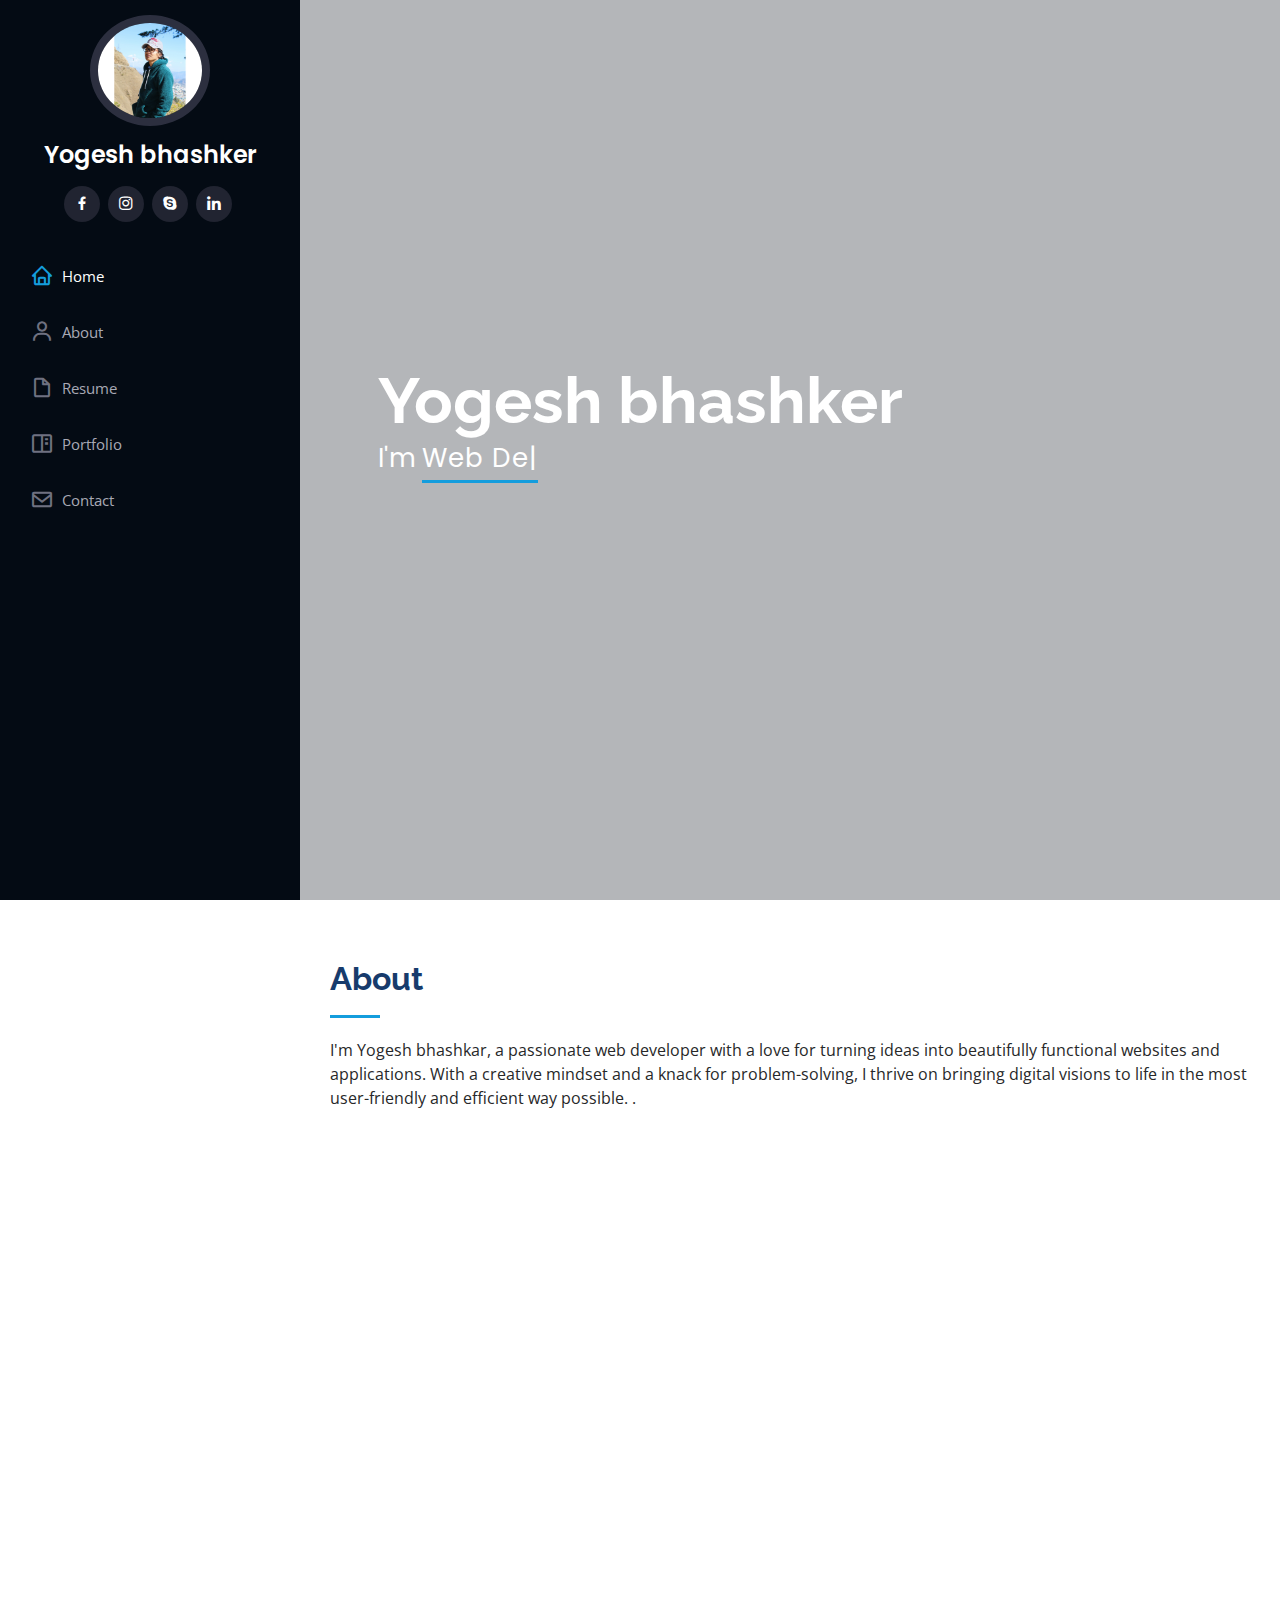
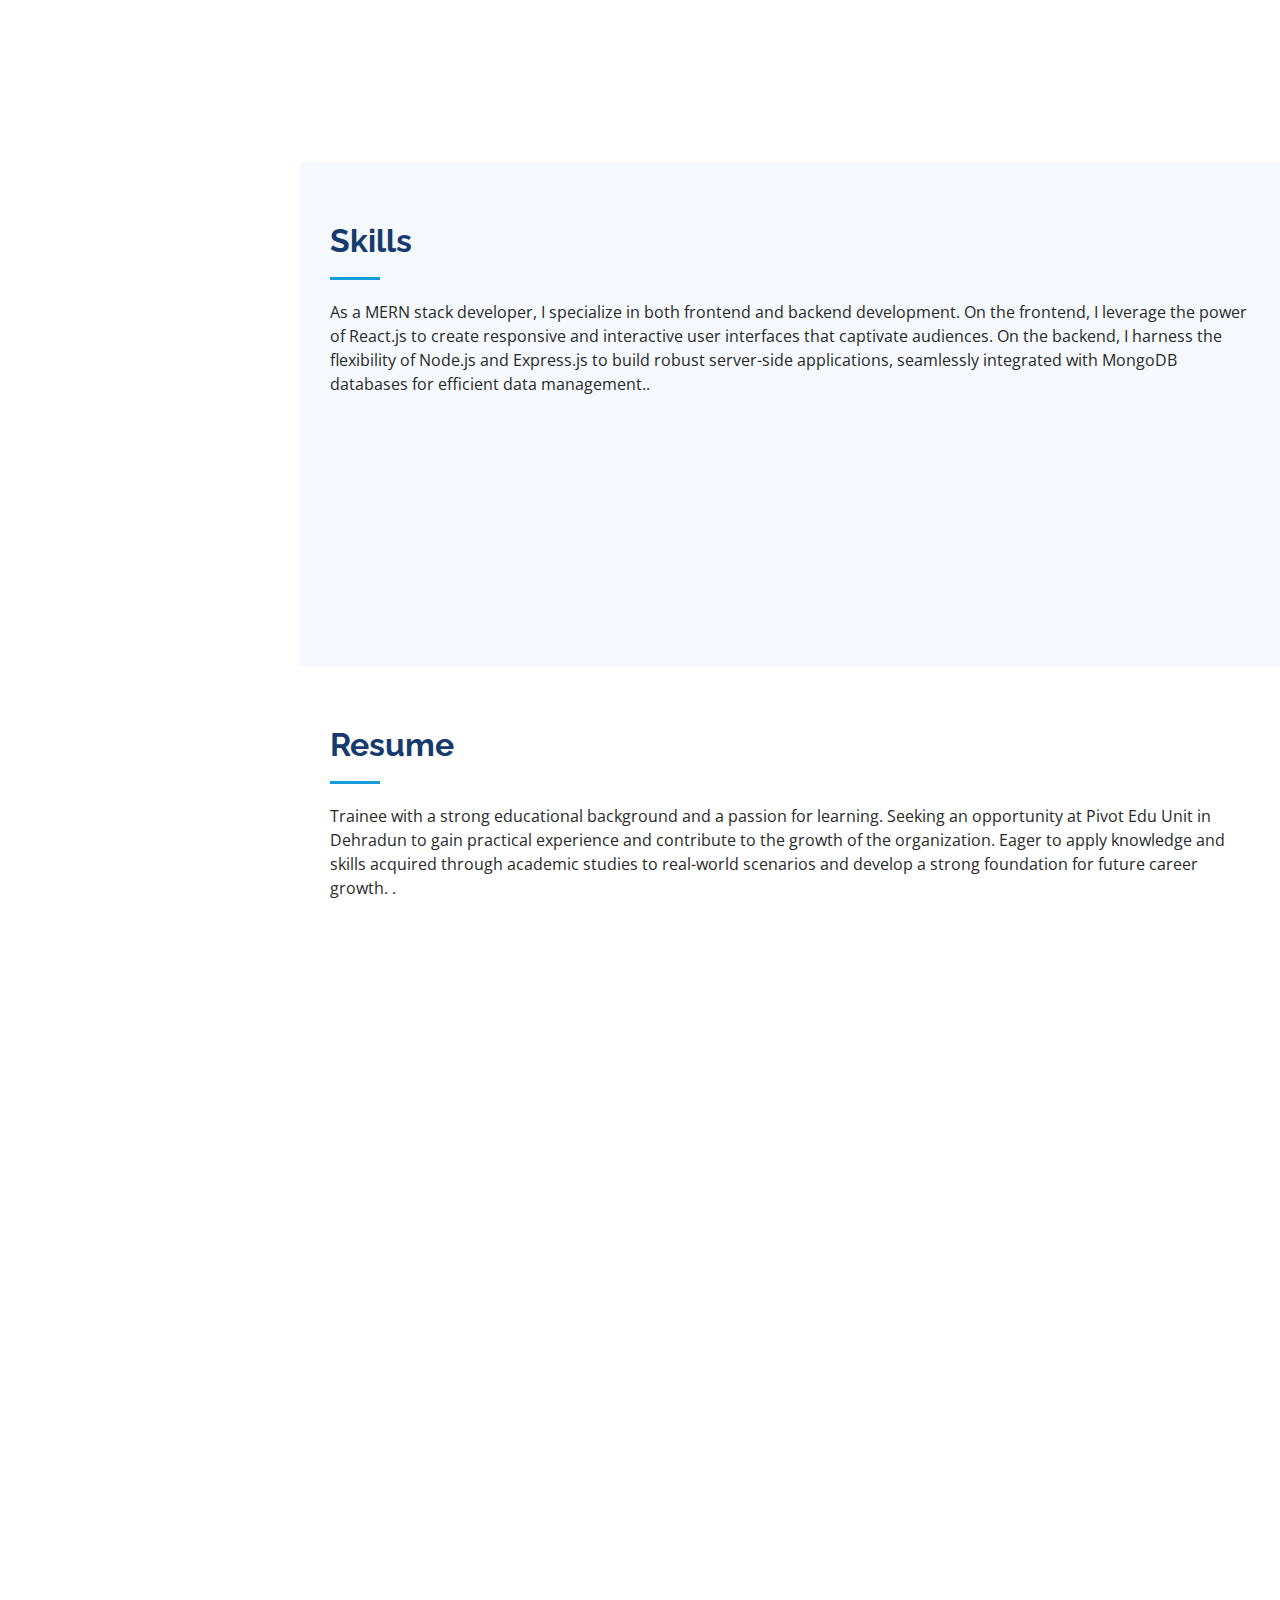
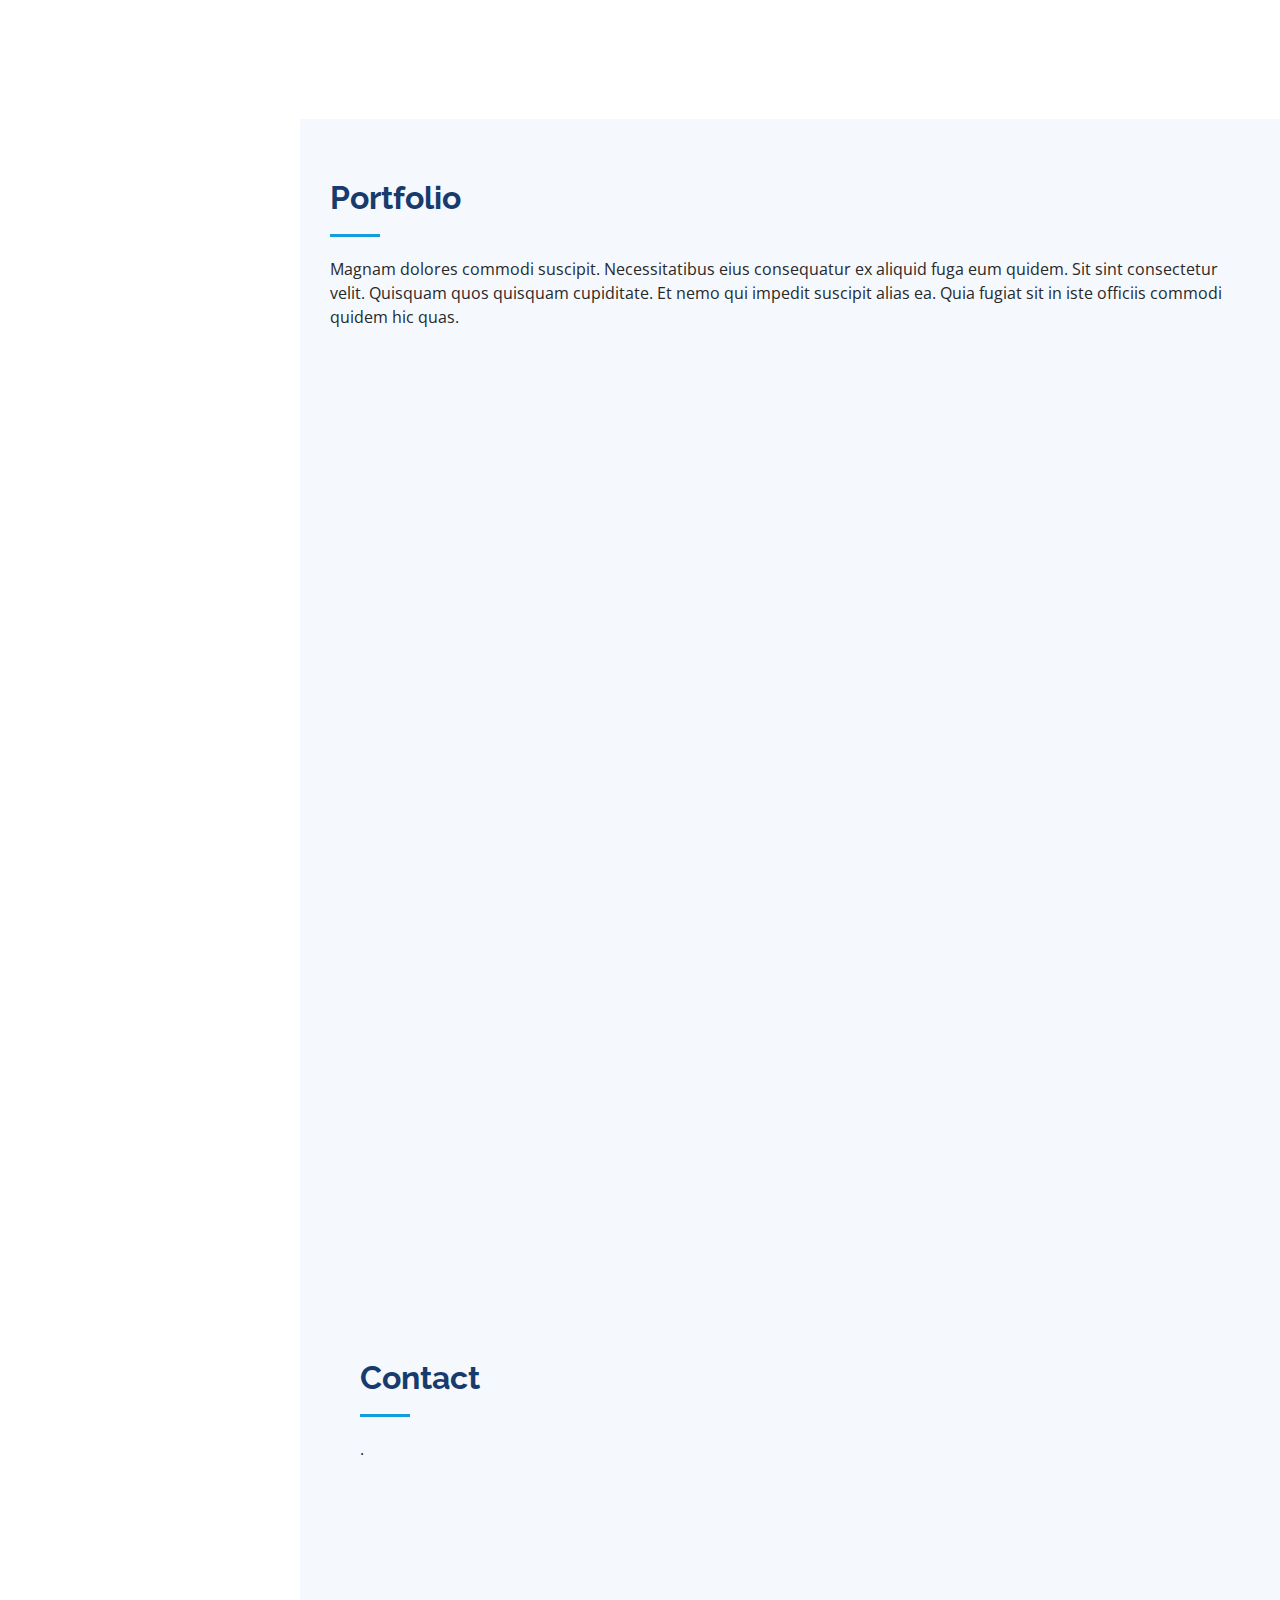
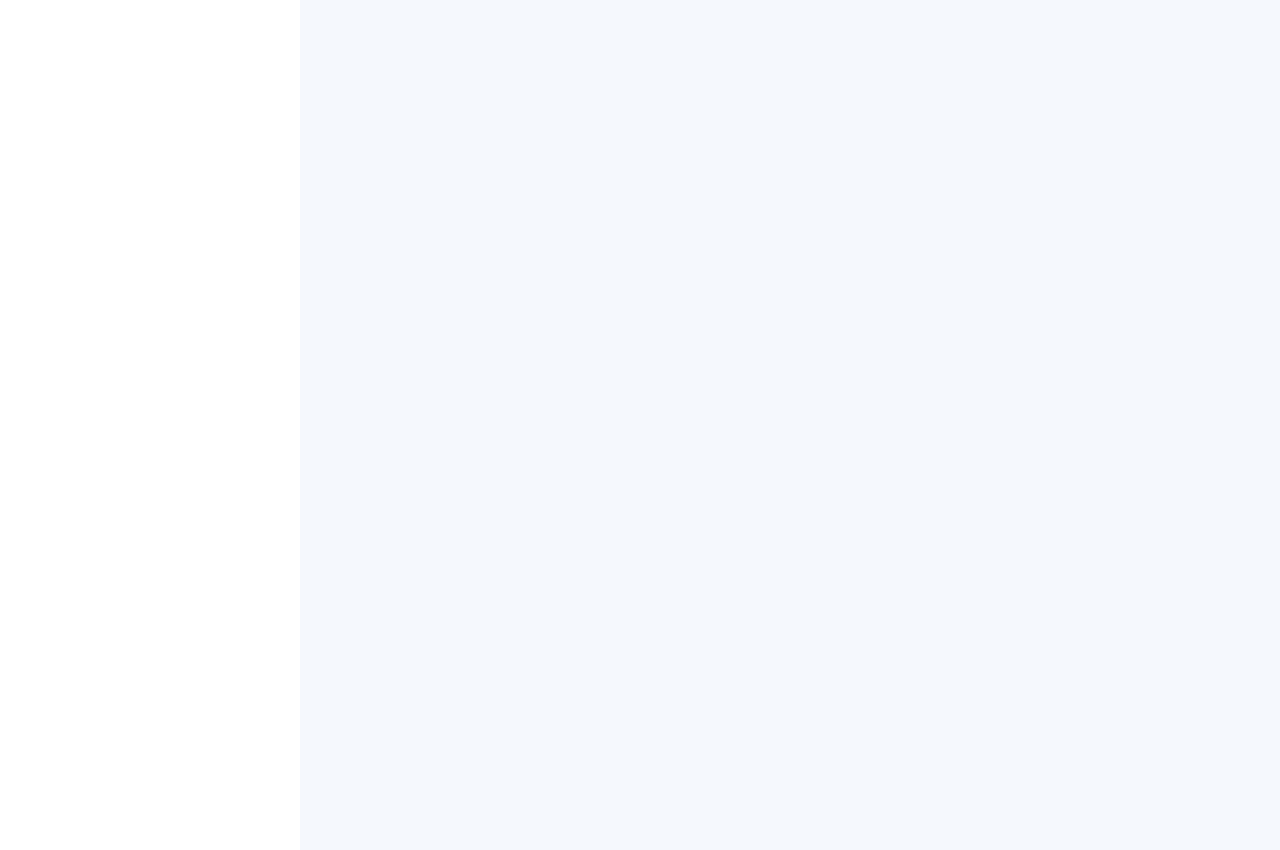
==== index.html @ fb314da3 "Initial commit" ====
<!DOCTYPE html>
<html lang="en">

<head>
  <meta charset="utf-8">
  <meta content="width=device-width, initial-scale=1.0" name="viewport">

  <title>iPortfolio Bootstrap Template - Index</title>
  <meta content="" name="description">
  <meta content="" name="keywords">

  <!-- Favicons -->
  <link href="assets/img/favicon.png" rel="icon">
  <link href="assets/img/apple-touch-icon.png" rel="apple-touch-icon">

  <!-- Google Fonts -->
  <link href="https://fonts.googleapis.com/css?family=Open+Sans:300,300i,400,400i,600,600i,700,700i|Raleway:300,300i,400,400i,500,500i,600,600i,700,700i|Poppins:300,300i,400,400i,500,500i,600,600i,700,700i" rel="stylesheet">

  <!-- Vendor CSS Files -->
  <link href="assets/vendor/aos/aos.css" rel="stylesheet">
  <link href="assets/vendor/bootstrap/css/bootstrap.min.css" rel="stylesheet">
  <link href="assets/vendor/bootstrap-icons/bootstrap-icons.css" rel="stylesheet">
  <link href="assets/vendor/boxicons/css/boxicons.min.css" rel="stylesheet">
  <link href="assets/vendor/glightbox/css/glightbox.min.css" rel="stylesheet">
  <link href="assets/vendor/swiper/swiper-bundle.min.css" rel="stylesheet">

  <!-- Template Main CSS File -->
  <link href="assets/css/style.css" rel="stylesheet">

  <!-- =======================================================
  * Template Name: iPortfolio
  * Template URL: https://bootstrapmade.com/iportfolio-bootstrap-portfolio-websites-template/
  * Updated: Mar 17 2024 with Bootstrap v5.3.3
  * Author: BootstrapMade.com
  * License: https://bootstrapmade.com/license/
  ======================================================== -->
</head>

<body>

  <!-- ======= Mobile nav toggle button ======= -->
  <i class="bi bi-list mobile-nav-toggle d-xl-none"></i>

  <!-- ======= Header ======= -->
  <header id="header">
    <div class="d-flex flex-column">

      <div class="profile">
        <img src="assets/img/IMG_20220607_171150.jpg" alt="" class="img-fluid rounded-circle">
        <h1 class="text-light"><a href="index.html">Yogesh bhashker</a></h1>
        <div class="social-links mt-3 text-center">
      
          <a href="https://www.facebook.com/yogesh.bhaskar.566148" class="facebook"><i class="bx bxl-facebook"></i></a>
          <a href="https://www.instagram.com/yogesh.bhashkar.34/" class="instagram"><i class="bx bxl-instagram"></i></a>
          <a href="" class="google-plus"><i class="bx bxl-skype"></i></a>
          <a href="https://www.linkedin.com/in/yogesh-bhashker-223204245/" class="linkedin"><i class="bx bxl-linkedin"></i></a>
        </div>
      </div>

      <nav id="navbar" class="nav-menu navbar">
        <ul>
          <li><a href="#hero" class="nav-link scrollto active"><i class="bx bx-home"></i> <span>Home</span></a></li>
          <li><a href="#about" class="nav-link scrollto"><i class="bx bx-user"></i> <span>About</span></a></li>
          <li><a href="#resume" class="nav-link scrollto"><i class="bx bx-file-blank"></i> <span>Resume</span></a></li>
          <li><a href="#portfolio" class="nav-link scrollto"><i class="bx bx-book-content"></i> <span>Portfolio</span></a></li>
        
          <li><a href="#contact" class="nav-link scrollto"><i class="bx bx-envelope"></i> <span>Contact</span></a></li>
        </ul>
      </nav><!-- .nav-menu -->
    </div>
  </header><!-- End Header -->

  <!-- ======= Hero Section ======= -->
  <section id="hero" class="d-flex flex-column justify-content-center align-items-center">
    <div class="hero-container" data-aos="fade-in">
      <h1>Yogesh bhashker</h1>
      <p>I'm <span class="typed" data-typed-items="Web Developer, MERN STACK Developer"></span></p>
    </div>
  </section><!-- End Hero -->

  <main id="main">

    <!-- ======= About Section ======= -->
    <section id="about" class="about">
      <div class="container">

        <div class="section-title">
          <h2>About</h2>
          <p> I'm Yogesh bhashkar, a passionate web developer with a love for turning ideas into beautifully 
            functional websites and applications. With a creative mindset and a knack for problem-solving, 
            I thrive on bringing digital visions to life in the most user-friendly and efficient way possible.
.</p>
        </div>

        <div class="row">
          <div class="col-lg-4" data-aos="fade-right">
            <img src="./assets/img/1645105956207.JPG" class="img-fluid" alt="">
          </div>
          <div class="col-lg-8 pt-4 pt-lg-0 content" data-aos="fade-left">
            <h3> Web Developer.</h3>
            <p class="fst-italic">
             I have completed my Bachelor’s degree in Computer Science from the Bipin Tripathi Kumaon Institute of Technology
             College in Hulank Talli Mirai, Uttarakhand
             . My major area of interest lies
              in frontend development
            </p>
            <div class="row">
              <div class="col-lg-6">
                <ul>
                  <li><i class="bi bi-chevron-right"></i> <strong>Birthday:</strong> <span>4 April 2002</span></li>
                  <li><i class="bi bi-chevron-right"></i> <strong>linkedin:</strong> <span>yogesh-bhashker</span></li>
                  <li><i class="bi bi-chevron-right"></i> <strong>Phone:</strong> <span>7500073985</span></li>
                  <li><i class="bi bi-chevron-right"></i> <strong>City:</strong> <span>Pithoragarh Uttarakhand</span></li>
                </ul>
              </div>
              <div class="col-lg-6">
                <ul>
                  <li><i class="bi bi-chevron-right"></i> <strong>Age:</strong> <span>22</span></li>
                  <li><i class="bi bi-chevron-right"></i> <strong>Degree:</strong> <span>B Teach</span></li>
                  <li><i class="bi bi-chevron-right"></i> <strong>Email:</strong> <span>yogeshbashker@gmail.com</span></li>
                  <li><i class="bi bi-chevron-right"></i> <strong>Branch</strong> <span>Computer Science and Engineering</span></li>
                </ul>
              </div>
            </div>
            <p>
              As a web developer, I specialize in both frontend and backend development. On the frontend, 
              I craft immersive user experiences using HTML, CSS, and JavaScript, Reactjs ensuring seamless interactions 
              and stunning visual design. Behind the scenes, I work magic on the server-side, utilizing languages
               like Express js,Node js, and JavaScript frameworks to build robust and scalable web applications..
            </p>
          </div>
        </div>

      </div>
    </section><!-- End About Section -->

    <!-- ======= Facts Section ======= -->
    <section id="facts" class="facts">
      <div class="container">

        
    </section><!-- End Facts Section -->

    <!-- ======= Skills Section ======= -->
    <section id="skills" class="skills section-bg">
      <div class="container">

        <div class="section-title">
          <h2>Skills</h2>
          <p>
            
            As a MERN stack developer, I specialize in both frontend and backend development. On the frontend,
             I leverage the power of React.js to create responsive and interactive user interfaces that captivate audiences.
              On the backend, I harness the flexibility of Node.js and Express.js to build robust 
            server-side applications, seamlessly integrated with MongoDB databases for efficient data management..</p>
        </div>

        <div class="row skills-content">

          <div class="col-lg-6" data-aos="fade-up">

            <div class="progress">
              <span class="skill">HTML <i class="val">90%</i></span>
              <div class="progress-bar-wrap">
                <div class="progress-bar" role="progressbar" aria-valuenow="90" aria-valuemin="0" aria-valuemax="100"></div>
              </div>
            </div>

            <div class="progress">
              <span class="skill">CSS <i class="val">75%</i></span>
              <div class="progress-bar-wrap">
                <div class="progress-bar" role="progressbar" aria-valuenow="75" aria-valuemin="0" aria-valuemax="100"></div>
              </div>
            </div>

            <div class="progress">
              <span class="skill">JavaScript <i class="val">75%</i></span>
              <div class="progress-bar-wrap">
                <div class="progress-bar" role="progressbar" aria-valuenow="75" aria-valuemin="0" aria-valuemax="100"></div>
              </div>
            </div>

          </div>

          <div class="col-lg-6" data-aos="fade-up" data-aos-delay="100">

            <div class="progress">
              <span class="skill">Reactjs <i class="val">65%</i></span>
              <div class="progress-bar-wrap">
                <div class="progress-bar" role="progressbar" aria-valuenow="65" aria-valuemin="0" aria-valuemax="100"></div>
              </div>
            </div>

            <div class="progress">
              <span class="skill">Node/Expressjs <i class="val">50%</i></span>
              <div class="progress-bar-wrap">
                <div class="progress-bar" role="progressbar" aria-valuenow="50" aria-valuemin="0" aria-valuemax="100"></div>
              </div>
            </div>

            <div class="progress">
              <span class="skill">MongoDB <i class="val">55%</i></span>
              <div class="progress-bar-wrap">
                <div class="progress-bar" role="progressbar" aria-valuenow="55" aria-valuemin="0" aria-valuemax="100"></div>
              </div>
            </div>

          </div>

        </div>

      </div>
    </section><!-- End Skills Section -->

    <!-- ======= Resume Section ======= -->
    <section id="resume" class="resume">
      <div class="container">

        <div class="section-title">
          <h2>Resume</h2>
          <p>Trainee with a strong educational background and a passion for learning. Seeking an opportunity at Pivot Edu Unit in Dehradun to gain
            practical experience and contribute to the growth of the organization. Eager to apply knowledge and skills acquired through academic studies
            to real-world scenarios and develop a strong foundation for future career growth.
            .</p>
        </div>

        <div class="row">
          <div class="col-lg-6" data-aos="fade-up">
            <h3 class="resume-title">Sumary</h3>
            <div class="resume-item pb-0">
              <h4>Yogesh Bhashker</h4>
              <p><em>A passionate MERN stack developer dedicated to creating dynamic and scalable web applications.
                 With expertise in MongoDB, Express.js, React.js, 
                and Node.js, I thrive on building immersive digital experiences that engage users and drive results.</em></p>
              <ul>
                <li>Pithoragarh Uttarakhand</li>
                <li>7500073985</li>
                <li>yogeshbashker@gmail.com</li>
              </ul>
            </div>

            <h3 class="resume-title">Education</h3>
            <div class="resume-item">
              <h4>Bachelor of Computer Science and Engineering</h4>
              <h5>2019 - 2023</h5>
              <p><em>Bipin Tripathi Kumaon Institute of Technology
                College in Hulank Talli Mirai, Uttarakhand
                </em></p>
              <p></p>
            </div>
            <div class="resume-item">
              <h4>10TH/+2 PASSED</h4>
              <h5>2017/2019</h5>
              <p><em>SDS Government Inter College, Pithoragarh Uttarakhand </em></p>
              <p></p>
            </div>
          </div>
          <div class="col-lg-6" data-aos="fade-up" data-aos-delay="100">
            <h3 class="resume-title">Professional Experience</h3>
            <div class="resume-item">
              <h4>web Developer</h4>
              <h5>2023 - Present</h5>
              <p><em>PIVOT EDUCATION UNIT DEHRADUN Uttarakhand </em></p>
              <ul>
                <li>Developed and maintained responsive websites,utilizing HTML, CSS, and JavaScript, resulting in improved user experience and increased site
                  traffic.</li>
                <li>Utilizing HTML, CSS, and JavaScript, resulting in improved user experience and increased site traffic </li>
                <li> Developed and maintained responsive websites,</li>
               
              </ul>
            </div>
            <div class="resume-item">
              <h4>CERTIFICATIONS</h4>
            
            
              <ul>
                <li>COMPLETE SUMMER TRANING ON WEB DEVELOPMENT | PIVOT EDU UNIT DEHRADUN | 2022</li>
                <li>JAVA SCRIPT | PIVOT EDU UNIT COMPUTER EDUCATION | 2023</li>
                <li>REACTJS | PIVOT EDU UNIT COMPUTER EDUCATION | 2024</li>
                <li>C programming | AGl Softwares | 2020</li>
                <li>C++ | DIGITECH PITHORAHARH | 2021</li>
                <li>PYTHON | UPHILL-IMST PITHORAGARH | 2021</li>
              </ul>
            </div>
          </div>
        </div>

      </div>
    </section><!-- End Resume Section -->

    <!-- ======= Portfolio Section ======= -->
    <section id="portfolio" class="portfolio section-bg">
      <div class="container">

        <div class="section-title">
          <h2>Portfolio</h2>
          <p>Magnam dolores commodi suscipit. Necessitatibus eius consequatur ex aliquid fuga eum quidem. Sit sint consectetur velit. Quisquam quos quisquam cupiditate. Et nemo qui impedit suscipit alias ea. Quia fugiat sit in iste officiis commodi quidem hic quas.</p>
        </div>

        <div class="row" data-aos="fade-up">
          <div class="col-lg-12 d-flex justify-content-center">
            <ul id="portfolio-flters">
              <li data-filter="*" class="filter-active">All</li>
              <li data-filter=".filter-app">App</li>
              <li data-filter=".filter-card">Card</li>
              <li data-filter=".filter-web">Web</li>
            </ul>
          </div>
        </div>

        <div class="row portfolio-container" data-aos="fade-up" data-aos-delay="100">

          <div class="col-lg-4 col-md-6 portfolio-item filter-app">
            <div class="portfolio-wrap">
              <img src="assets/img/portfolio/portfolio-1.jpg" class="img-fluid" alt="">
              <div class="portfolio-links">
                <a href="assets/img/portfolio/portfolio-1.jpg" data-gallery="portfolioGallery" class="portfolio-lightbox" title="App 1"><i class="bx bx-plus"></i></a>
                <a href="portfolio-details.html" title="More Details"><i class="bx bx-link"></i></a>
              </div>
            </div>
          </div>

          <div class="col-lg-4 col-md-6 portfolio-item filter-web">
            <div class="portfolio-wrap">
              <img src="assets/img/portfolio/portfolio-2.jpg" class="img-fluid" alt="">
              <div class="portfolio-links">
                <a href="assets/img/portfolio/portfolio-2.jpg" data-gallery="portfolioGallery" class="portfolio-lightbox" title="Web 3"><i class="bx bx-plus"></i></a>
                <a href="portfolio-details.html" title="More Details"><i class="bx bx-link"></i></a>
              </div>
            </div>
          </div>

          <div class="col-lg-4 col-md-6 portfolio-item filter-app">
            <div class="portfolio-wrap">
              <img src="assets/img/portfolio/portfolio-3.jpg" class="img-fluid" alt="">
              <div class="portfolio-links">
                <a href="assets/img/portfolio/portfolio-3.jpg" data-gallery="portfolioGallery" class="portfolio-lightbox" title="App 2"><i class="bx bx-plus"></i></a>
                <a href="portfolio-details.html" title="More Details"><i class="bx bx-link"></i></a>
              </div>
            </div>
          </div>

          <div class="col-lg-4 col-md-6 portfolio-item filter-card">
            <div class="portfolio-wrap">
              <img src="assets/img/portfolio/portfolio-4.jpg" class="img-fluid" alt="">
              <div class="portfolio-links">
                <a href="assets/img/portfolio/portfolio-4.jpg" data-gallery="portfolioGallery" class="portfolio-lightbox" title="Card 2"><i class="bx bx-plus"></i></a>
                <a href="portfolio-details.html" title="More Details"><i class="bx bx-link"></i></a>
              </div>
            </div>
          </div>

          <div class="col-lg-4 col-md-6 portfolio-item filter-web">
            <div class="portfolio-wrap">
              <img src="assets/img/portfolio/portfolio-5.jpg" class="img-fluid" alt="">
              <div class="portfolio-links">
                <a href="assets/img/portfolio/portfolio-5.jpg" data-gallery="portfolioGallery" class="portfolio-lightbox" title="Web 2"><i class="bx bx-plus"></i></a>
                <a href="portfolio-details.html" title="More Details"><i class="bx bx-link"></i></a>
              </div>
            </div>
          </div>

          <div class="col-lg-4 col-md-6 portfolio-item filter-app">
            <div class="portfolio-wrap">
              <img src="assets/img/portfolio/portfolio-6.jpg" class="img-fluid" alt="">
              <div class="portfolio-links">
                <a href="assets/img/portfolio/portfolio-6.jpg" data-gallery="portfolioGallery" class="portfolio-lightbox" title="App 3"><i class="bx bx-plus"></i></a>
                <a href="portfolio-details.html" title="More Details"><i class="bx bx-link"></i></a>
              </div>
            </div>
          </div>

          <div class="col-lg-4 col-md-6 portfolio-item filter-card">
            <div class="portfolio-wrap">
              <img src="assets/img/portfolio/portfolio-7.jpg" class="img-fluid" alt="">
              <div class="portfolio-links">
                <a href="assets/img/portfolio/portfolio-7.jpg" data-gallery="portfolioGallery" class="portfolio-lightbox" title="Card 1"><i class="bx bx-plus"></i></a>
                <a href="portfolio-details.html" title="More Details"><i class="bx bx-link"></i></a>
              </div>
            </div>
          </div>

          <div class="col-lg-4 col-md-6 portfolio-item filter-card">
            <div class="portfolio-wrap">
              <img src="assets/img/portfolio/portfolio-8.jpg" class="img-fluid" alt="">
              <div class="portfolio-links">
                <a href="assets/img/portfolio/portfolio-8.jpg" data-gallery="portfolioGallery" class="portfolio-lightbox" title="Card 3"><i class="bx bx-plus"></i></a>
                <a href="portfolio-details.html" title="More Details"><i class="bx bx-link"></i></a>
              </div>
            </div>
          </div>

          <div class="col-lg-4 col-md-6 portfolio-item filter-web">
            <div class="portfolio-wrap">
              <img src="assets/img/portfolio/portfolio-9.jpg" class="img-fluid" alt="">
              <div class="portfolio-links">
                <a href="assets/img/portfolio/portfolio-9.jpg" data-gallery="portfolioGallery" class="portfolio-lightbox" title="Web 3"><i class="bx bx-plus"></i></a>
                <a href="portfolio-details.html" title="More Details"><i class="bx bx-link"></i></a>
              </div>
            </div>
          </div>

        </div>

      </div>
    </section><!-- End Portfolio Section -->

    <!-- ======= Services Section ======= -->

    <!-- ======= Testimonials Section ======= -->
    <section id="testimonials" class="testimonials section-bg">
      <div class="container">


    <!-- ======= Contact Section ======= -->
    <section id="contact" class="contact">
      <div class="container">

        <div class="section-title">
          <h2>Contact</h2>
          <p>.</p>
        </div>

        <div class="row" data-aos="fade-in">

          <div class="col-lg-5 d-flex align-items-stretch">
            <div class="info">
              <div class="address">
                <i class="bi bi-geo-alt"></i>
                <h4>Location:</h4>
                <p>Pithoragarh Uttarakhand india</p>
              </div>

              <div class="email">
                <i class="bi bi-envelope"></i>
                <h4>Email:</h4>
                <p>yogeshbashker@gmail.com</p>
              </div>

              <div class="phone">
                <i class="bi bi-phone"></i>
                <h4>Call:</h4>
                <p>7500073985</p>
              </div>

              <iframe src="https://www.google.com/maps/embed?pb=!1m18!1m12!1m3!1d55511.22641690348!2d80.18970152827015!3d29.590554127683006!2m3!1f0!2f0!3f0!3m2!1i1024!2i768!4f13.1!3m3!1m2!1s0x39a125c00088dd51%3A0x2b781d30a1523c63!2sPithoragarh%2C%20Uttarakhand!5e0!3m2!1sen!2sin!4v1714324869347!5m2!1sen!2sin" width="600" height="450" style="border:0;" allowfullscreen="" loading="lazy" referrerpolicy="no-referrer-when-downgrade"></iframe>
            </div>

          </div>

          <div class="col-lg-7 mt-5 mt-lg-0 d-flex align-items-stretch">
            <form action="forms/contact.php" method="post" role="form" class="php-email-form">
              <div class="row">
                <div class="form-group col-md-6">
                  <label for="name">Your Name</label>
                  <input type="text" name="name" class="form-control" id="name" required>
                </div>
                <div class="form-group col-md-6">
                  <label for="name">Your Email</label>
                  <input type="email" class="form-control" name="email" id="email" required>
                </div>
              </div>
              <div class="form-group">
                <label for="name">Subject</label>
                <input type="text" class="form-control" name="subject" id="subject" required>
              </div>
              <div class="form-group">
                <label for="name">Message</label>
                <textarea class="form-control" name="message" rows="10" required></textarea>
              </div>
              <div class="my-3">
                <div class="loading">Loading</div>
                <div class="error-message"></div>
                <div class="sent-message">Your message has been sent. Thank you!</div>
              </div>
              <div class="text-center"><button type="submit">Send Message</button></div>
            </form>
          </div>

        </div>

      </div>
    </section><!-- End Contact Section -->

  </main><!-- End #main -->

  <!-- ======= Footer ======= -->
  <footer id="footer">
    <div class="container">
      <div class="copyright">
      
      </div>
      <div class="credits">
        <!-- All the links in the footer should remain intact. -->
        <!-- You can delete the links only if you purchased the pro version. -->
        <!-- Licensing information: https://bootstrapmade.com/license/ -->
        <!-- Purchase the pro version with working PHP/AJAX contact form: https://bootstrapmade.com/iportfolio-bootstrap-portfolio-websites-template/ -->
      
      </div>
    </div>
  </footer><!-- End  Footer -->

  <a href="#" class="back-to-top d-flex align-items-center justify-content-center"><i class="bi bi-arrow-up-short"></i></a>

  <!-- Vendor JS Files -->
  <script src="assets/vendor/purecounter/purecounter_vanilla.js"></script>
  <script src="assets/vendor/aos/aos.js"></script>
  <script src="assets/vendor/bootstrap/js/bootstrap.bundle.min.js"></script>
  <script src="assets/vendor/glightbox/js/glightbox.min.js"></script>
  <script src="assets/vendor/isotope-layout/isotope.pkgd.min.js"></script>
  <script src="assets/vendor/swiper/swiper-bundle.min.js"></script>
  <script src="assets/vendor/typed.js/typed.umd.js"></script>
  <script src="assets/vendor/waypoints/noframework.waypoints.js"></script>
  <script src="assets/vendor/php-email-form/validate.js"></script>

  <!-- Template Main JS File -->
  <script src="assets/js/main.js"></script>

</body>

</html>
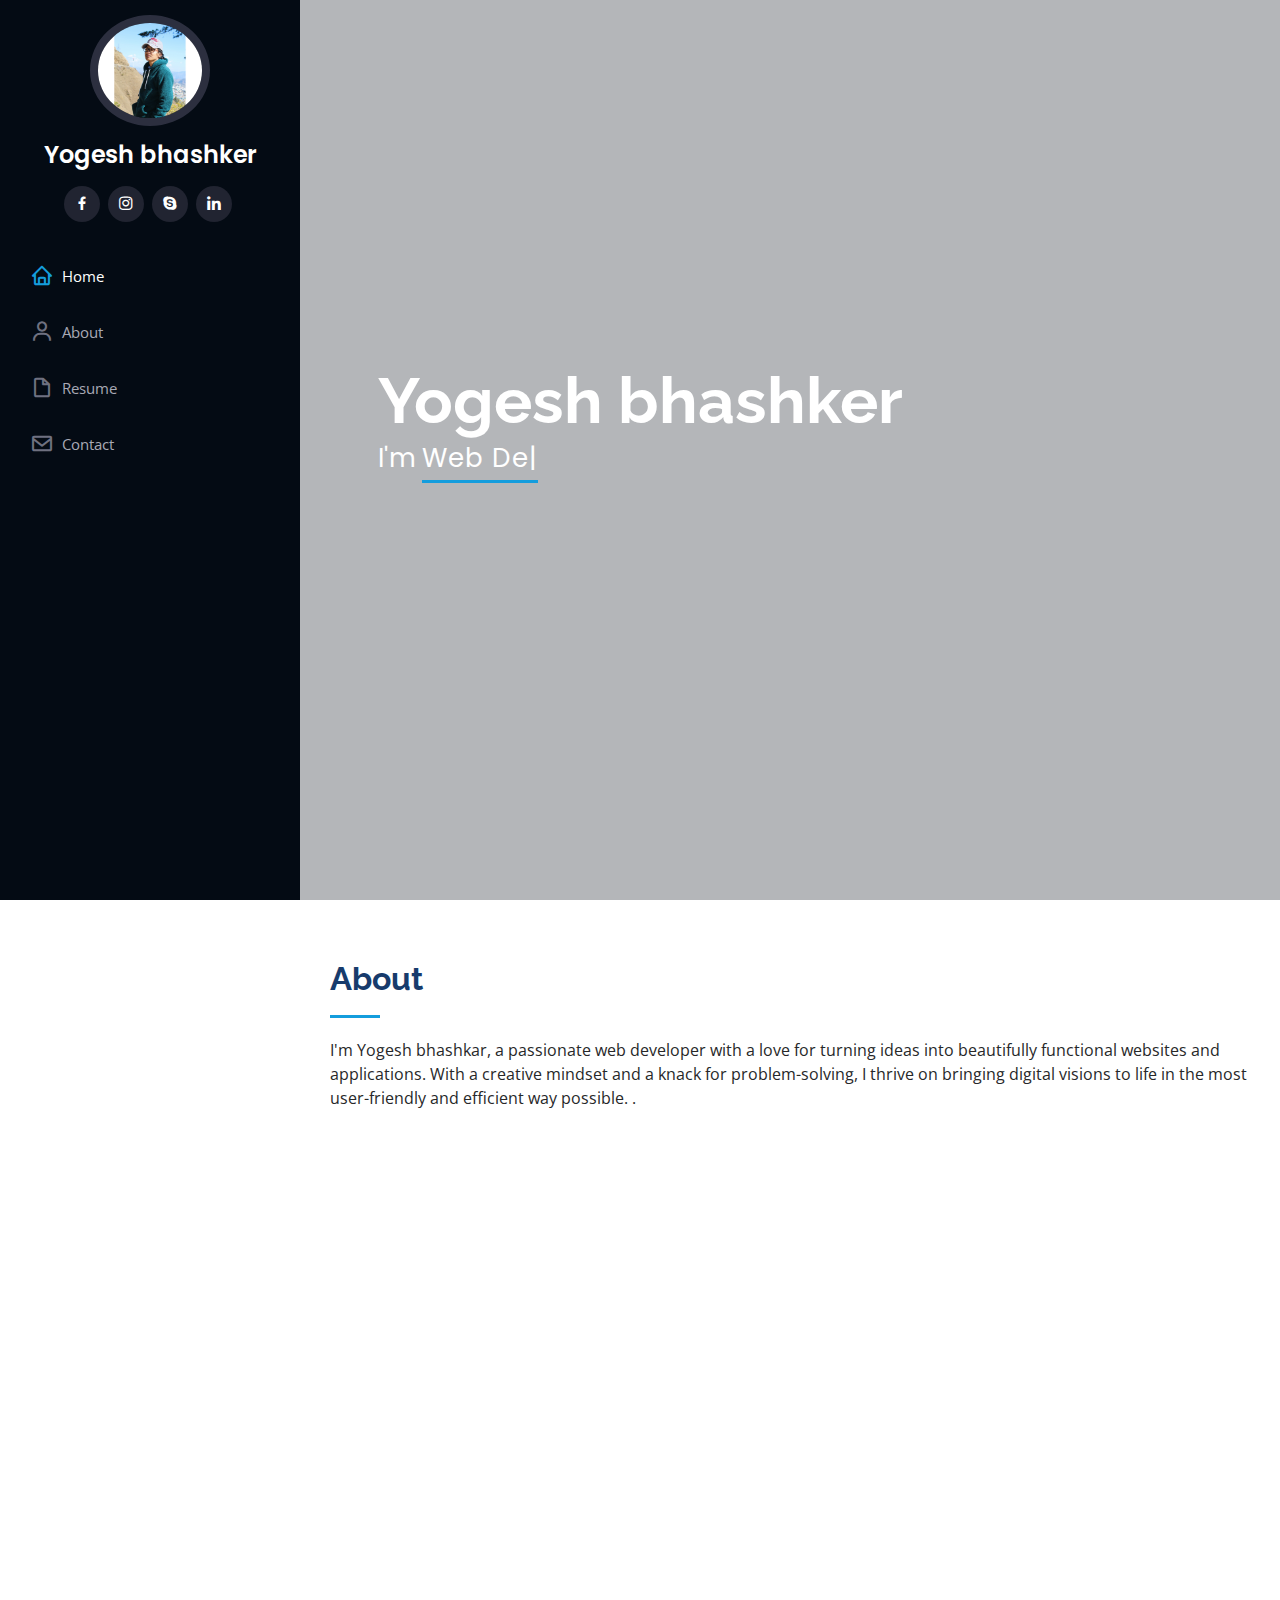
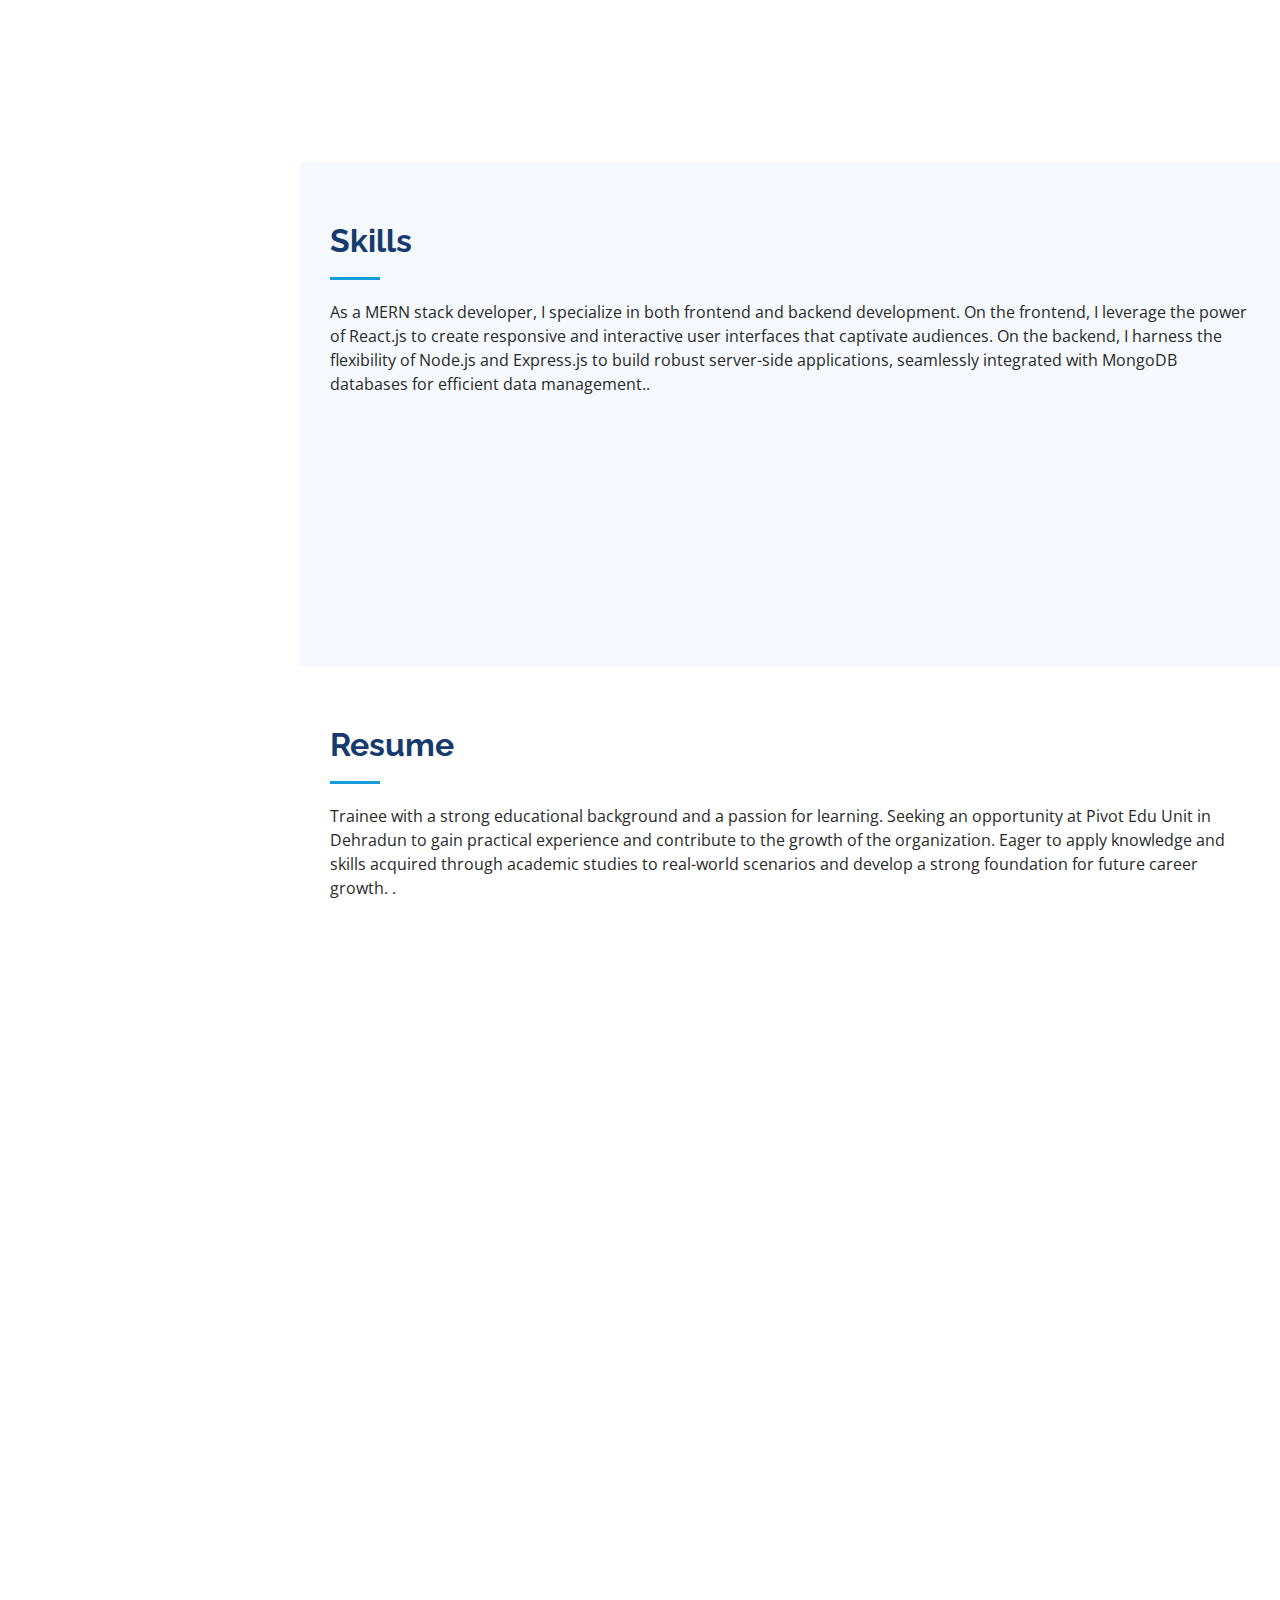
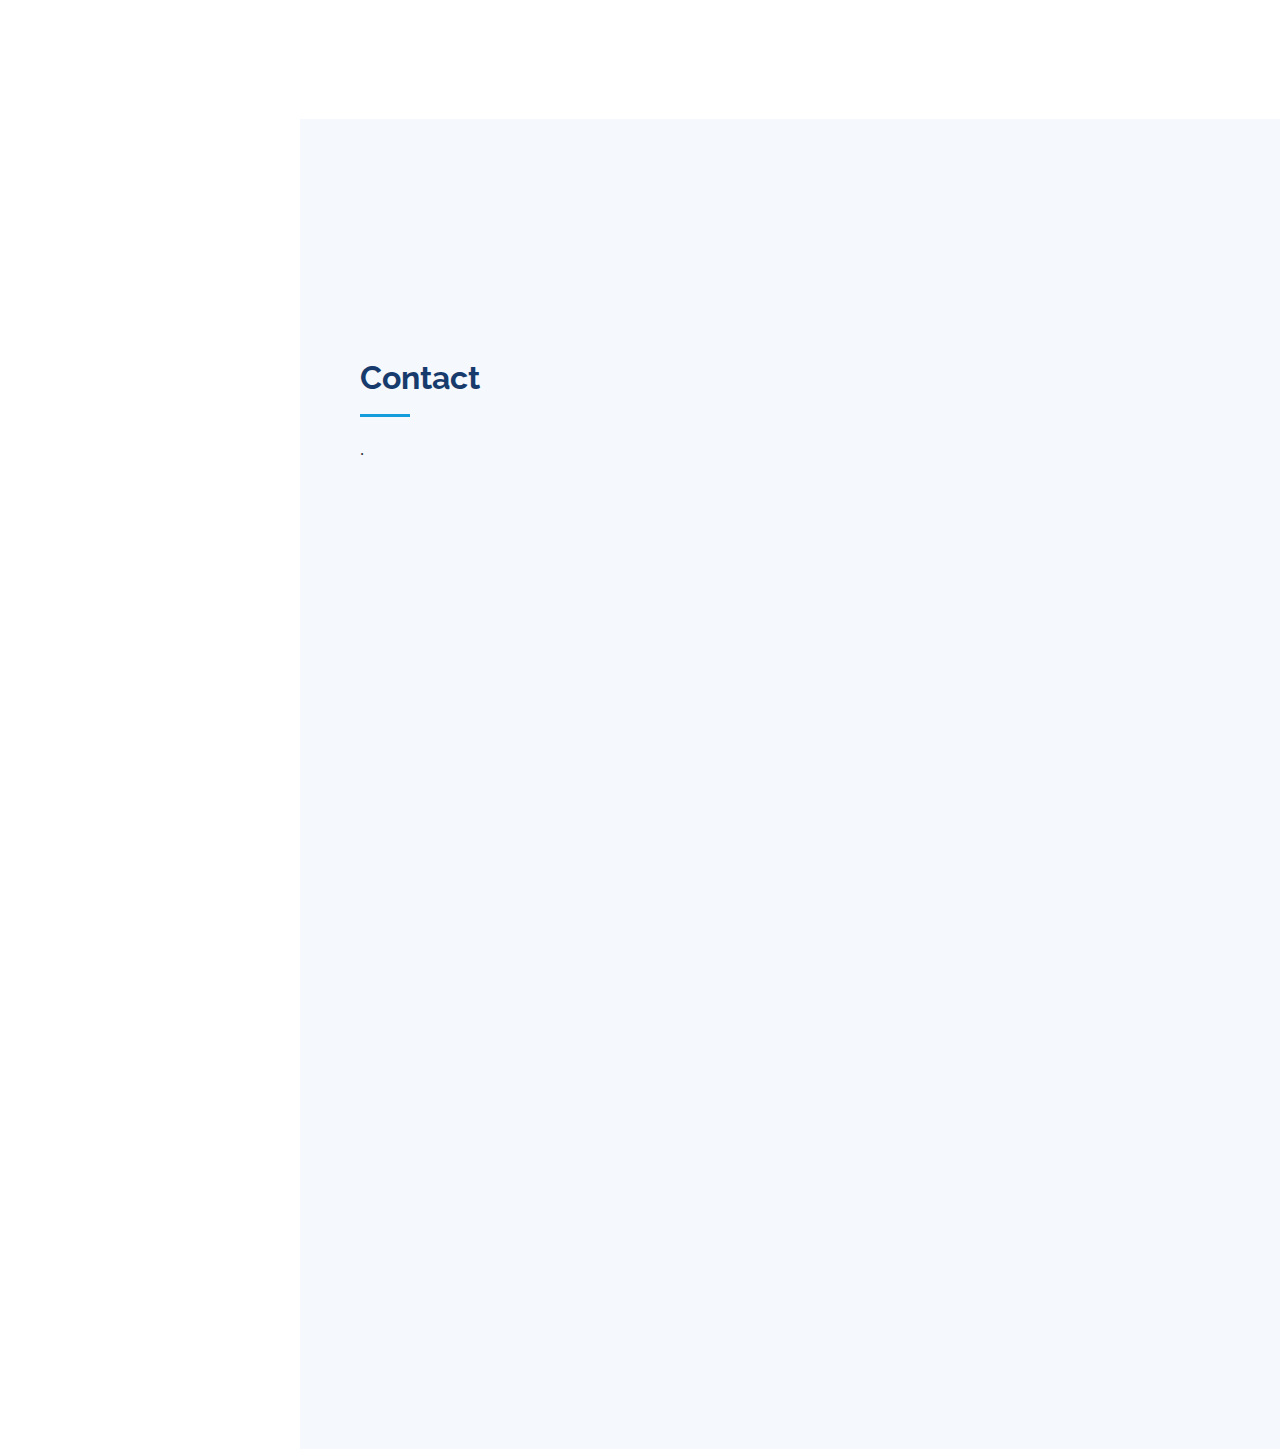
==== commit d84df1d7: "Update index.html" ====
--- a/index.html
+++ b/index.html
@@ -62,7 +62,7 @@
           <li><a href="#hero" class="nav-link scrollto active"><i class="bx bx-home"></i> <span>Home</span></a></li>
           <li><a href="#about" class="nav-link scrollto"><i class="bx bx-user"></i> <span>About</span></a></li>
           <li><a href="#resume" class="nav-link scrollto"><i class="bx bx-file-blank"></i> <span>Resume</span></a></li>
-          <li><a href="#portfolio" class="nav-link scrollto"><i class="bx bx-book-content"></i> <span>Portfolio</span></a></li>
+          
         
           <li><a href="#contact" class="nav-link scrollto"><i class="bx bx-envelope"></i> <span>Contact</span></a></li>
         </ul>
@@ -116,7 +116,7 @@
               <div class="col-lg-6">
                 <ul>
                   <li><i class="bi bi-chevron-right"></i> <strong>Age:</strong> <span>22</span></li>
-                  <li><i class="bi bi-chevron-right"></i> <strong>Degree:</strong> <span>B Teach</span></li>
+                  <li><i class="bi bi-chevron-right"></i> <strong>Degree:</strong> <span>B Tech</span></li>
                   <li><i class="bi bi-chevron-right"></i> <strong>Email:</strong> <span>yogeshbashker@gmail.com</span></li>
                   <li><i class="bi bi-chevron-right"></i> <strong>Branch</strong> <span>Computer Science and Engineering</span></li>
                 </ul>
@@ -290,118 +290,6 @@
 
     <!-- ======= Portfolio Section ======= -->
     <section id="portfolio" class="portfolio section-bg">
-      <div class="container">
-
-        <div class="section-title">
-          <h2>Portfolio</h2>
-          <p>Magnam dolores commodi suscipit. Necessitatibus eius consequatur ex aliquid fuga eum quidem. Sit sint consectetur velit. Quisquam quos quisquam cupiditate. Et nemo qui impedit suscipit alias ea. Quia fugiat sit in iste officiis commodi quidem hic quas.</p>
-        </div>
-
-        <div class="row" data-aos="fade-up">
-          <div class="col-lg-12 d-flex justify-content-center">
-            <ul id="portfolio-flters">
-              <li data-filter="*" class="filter-active">All</li>
-              <li data-filter=".filter-app">App</li>
-              <li data-filter=".filter-card">Card</li>
-              <li data-filter=".filter-web">Web</li>
-            </ul>
-          </div>
-        </div>
-
-        <div class="row portfolio-container" data-aos="fade-up" data-aos-delay="100">
-
-          <div class="col-lg-4 col-md-6 portfolio-item filter-app">
-            <div class="portfolio-wrap">
-              <img src="assets/img/portfolio/portfolio-1.jpg" class="img-fluid" alt="">
-              <div class="portfolio-links">
-                <a href="assets/img/portfolio/portfolio-1.jpg" data-gallery="portfolioGallery" class="portfolio-lightbox" title="App 1"><i class="bx bx-plus"></i></a>
-                <a href="portfolio-details.html" title="More Details"><i class="bx bx-link"></i></a>
-              </div>
-            </div>
-          </div>
-
-          <div class="col-lg-4 col-md-6 portfolio-item filter-web">
-            <div class="portfolio-wrap">
-              <img src="assets/img/portfolio/portfolio-2.jpg" class="img-fluid" alt="">
-              <div class="portfolio-links">
-                <a href="assets/img/portfolio/portfolio-2.jpg" data-gallery="portfolioGallery" class="portfolio-lightbox" title="Web 3"><i class="bx bx-plus"></i></a>
-                <a href="portfolio-details.html" title="More Details"><i class="bx bx-link"></i></a>
-              </div>
-            </div>
-          </div>
-
-          <div class="col-lg-4 col-md-6 portfolio-item filter-app">
-            <div class="portfolio-wrap">
-              <img src="assets/img/portfolio/portfolio-3.jpg" class="img-fluid" alt="">
-              <div class="portfolio-links">
-                <a href="assets/img/portfolio/portfolio-3.jpg" data-gallery="portfolioGallery" class="portfolio-lightbox" title="App 2"><i class="bx bx-plus"></i></a>
-                <a href="portfolio-details.html" title="More Details"><i class="bx bx-link"></i></a>
-              </div>
-            </div>
-          </div>
-
-          <div class="col-lg-4 col-md-6 portfolio-item filter-card">
-            <div class="portfolio-wrap">
-              <img src="assets/img/portfolio/portfolio-4.jpg" class="img-fluid" alt="">
-              <div class="portfolio-links">
-                <a href="assets/img/portfolio/portfolio-4.jpg" data-gallery="portfolioGallery" class="portfolio-lightbox" title="Card 2"><i class="bx bx-plus"></i></a>
-                <a href="portfolio-details.html" title="More Details"><i class="bx bx-link"></i></a>
-              </div>
-            </div>
-          </div>
-
-          <div class="col-lg-4 col-md-6 portfolio-item filter-web">
-            <div class="portfolio-wrap">
-              <img src="assets/img/portfolio/portfolio-5.jpg" class="img-fluid" alt="">
-              <div class="portfolio-links">
-                <a href="assets/img/portfolio/portfolio-5.jpg" data-gallery="portfolioGallery" class="portfolio-lightbox" title="Web 2"><i class="bx bx-plus"></i></a>
-                <a href="portfolio-details.html" title="More Details"><i class="bx bx-link"></i></a>
-              </div>
-            </div>
-          </div>
-
-          <div class="col-lg-4 col-md-6 portfolio-item filter-app">
-            <div class="portfolio-wrap">
-              <img src="assets/img/portfolio/portfolio-6.jpg" class="img-fluid" alt="">
-              <div class="portfolio-links">
-                <a href="assets/img/portfolio/portfolio-6.jpg" data-gallery="portfolioGallery" class="portfolio-lightbox" title="App 3"><i class="bx bx-plus"></i></a>
-                <a href="portfolio-details.html" title="More Details"><i class="bx bx-link"></i></a>
-              </div>
-            </div>
-          </div>
-
-          <div class="col-lg-4 col-md-6 portfolio-item filter-card">
-            <div class="portfolio-wrap">
-              <img src="assets/img/portfolio/portfolio-7.jpg" class="img-fluid" alt="">
-              <div class="portfolio-links">
-                <a href="assets/img/portfolio/portfolio-7.jpg" data-gallery="portfolioGallery" class="portfolio-lightbox" title="Card 1"><i class="bx bx-plus"></i></a>
-                <a href="portfolio-details.html" title="More Details"><i class="bx bx-link"></i></a>
-              </div>
-            </div>
-          </div>
-
-          <div class="col-lg-4 col-md-6 portfolio-item filter-card">
-            <div class="portfolio-wrap">
-              <img src="assets/img/portfolio/portfolio-8.jpg" class="img-fluid" alt="">
-              <div class="portfolio-links">
-                <a href="assets/img/portfolio/portfolio-8.jpg" data-gallery="portfolioGallery" class="portfolio-lightbox" title="Card 3"><i class="bx bx-plus"></i></a>
-                <a href="portfolio-details.html" title="More Details"><i class="bx bx-link"></i></a>
-              </div>
-            </div>
-          </div>
-
-          <div class="col-lg-4 col-md-6 portfolio-item filter-web">
-            <div class="portfolio-wrap">
-              <img src="assets/img/portfolio/portfolio-9.jpg" class="img-fluid" alt="">
-              <div class="portfolio-links">
-                <a href="assets/img/portfolio/portfolio-9.jpg" data-gallery="portfolioGallery" class="portfolio-lightbox" title="Web 3"><i class="bx bx-plus"></i></a>
-                <a href="portfolio-details.html" title="More Details"><i class="bx bx-link"></i></a>
-              </div>
-            </div>
-          </div>
-
-        </div>
-
       </div>
     </section><!-- End Portfolio Section -->
 
